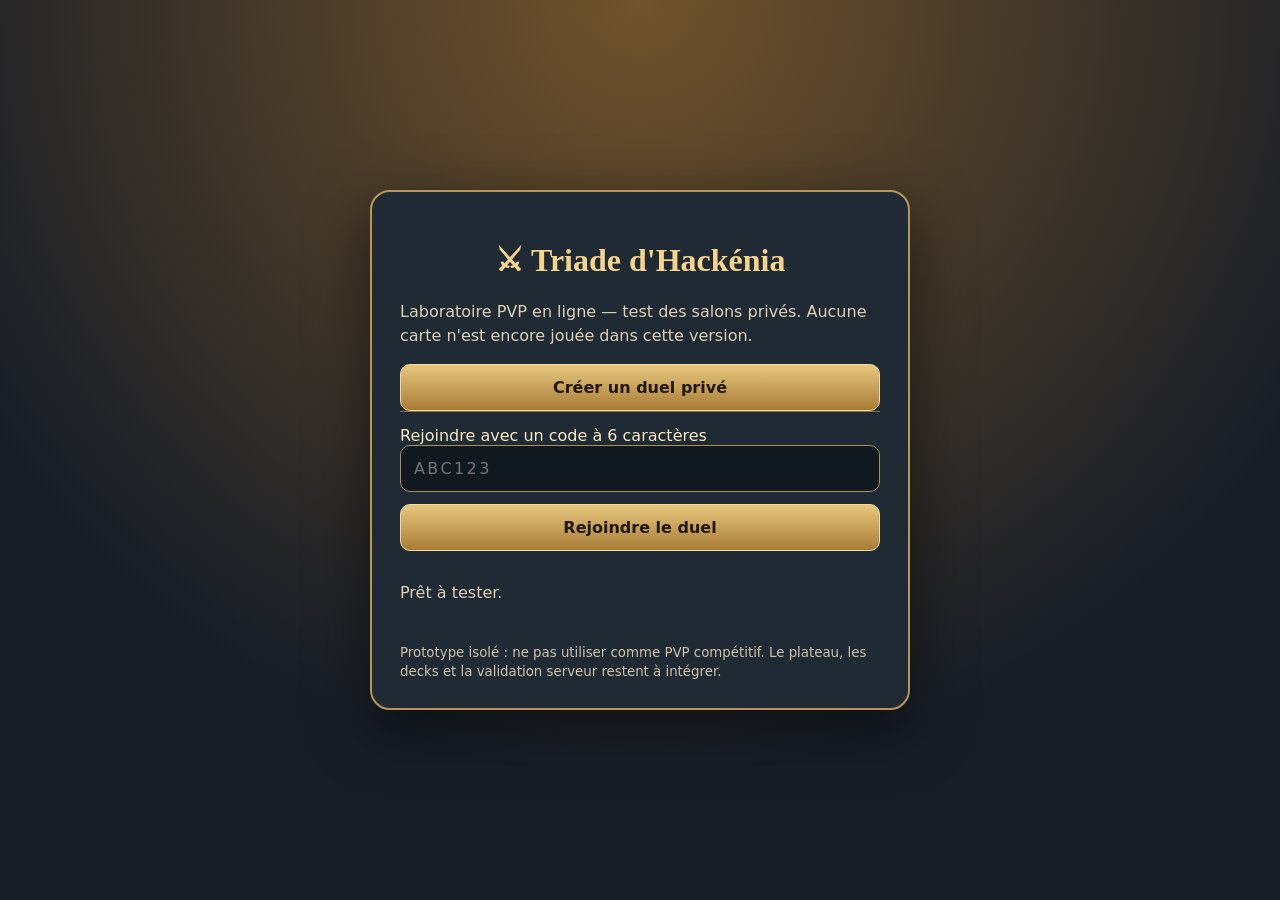
==== online/index.html @ acb80b53 "feat(pvp): add isolated room creation and joining test page" ====
<!doctype html>
<html lang="fr"><head><meta charset="utf-8"><meta name="viewport" content="width=device-width,initial-scale=1">
<title>Triade d'Hackénia — Test salons PVP</title>
<style>
*{box-sizing:border-box}body{margin:0;min-height:100vh;background:radial-gradient(circle at top,#71532c,#171d27 70%);color:#f9ebc5;font-family:system-ui,sans-serif;display:grid;place-items:center;padding:18px}
main{width:min(100%,540px);padding:28px;border:2px solid #b99653;border-radius:20px;background:#202a34;box-shadow:0 16px 60px #0008}h1{text-align:center;font-family:Georgia,serif;color:#f6d48a}p{line-height:1.5;color:#dfd1b6}.actions{display:grid;gap:12px}button,input{font:inherit;border-radius:10px;padding:13px}button{cursor:pointer;background:linear-gradient(#e7c77e,#a87c36);color:#221809;border:1px solid #f4db9a;font-weight:800}button:disabled{opacity:.55;cursor:wait}input{width:100%;background:#101820;color:white;border:1px solid #ac8e59;text-transform:uppercase;letter-spacing:.15em}section{padding:14px 0;border-top:1px solid #88724d}#status{min-height:45px;white-space:pre-wrap}code{overflow-wrap:anywhere;color:#f7d47c}small{color:#d1c3aa}
</style></head><body><main>
<h1>⚔ Triade d'Hackénia</h1><p>Laboratoire PVP en ligne — test des salons privés. Aucune carte n'est encore jouée dans cette version.</p>
<div class="actions"><button id="create">Créer un duel privé</button></div>
<section><label for="code">Rejoindre avec un code à 6 caractères</label><div class="actions"><input id="code" maxlength="6" placeholder="ABC123" autocomplete="off"><button id="join">Rejoindre le duel</button></div></section>
<section id="room" hidden><h2>Votre salle</h2><p>Code d'invitation : <strong id="roomCode"></strong></p><p id="players"></p><button id="copy">Copier le code</button></section>
<p id="status" role="status" aria-live="polite">Prêt à tester.</p>
<small>Prototype isolé : ne pas utiliser comme PVP compétitif. Le plateau, les decks et la validation serveur restent à intégrer.</small>
</main><script type="module">
import { createOnlineRoom, joinOnlineRoom, getOnlineRoom, supabase } from './supabase-client.js';
const $=id=>document.getElementById(id);
let activeRoom=null, channel=null;
function status(message){$('status').textContent=message}
async function refresh(){if(!activeRoom)return;const r=await getOnlineRoom(activeRoom);$('room').hidden=false;$('roomCode').textContent=r.room_code;$('players').textContent=r.guest_id?'Deux joueurs connectés — salle prête !':'En attente du deuxième joueur…';}
async function watchRoom(id){if(channel)await supabase.removeChannel(channel);activeRoom=id;await refresh();channel=supabase.channel('room-test-'+id).on('postgres_changes',{event:'UPDATE',schema:'public',table:'slay_rooms',filter:'id=eq.'+id},()=>refresh().catch(e=>status(e.message))).subscribe();}
// Realtime Postgres Changes nécessite d'ajouter slay_rooms à la publication supabase_realtime.
// Polling de secours pour ce laboratoire uniquement.
setInterval(()=>{if(activeRoom)refresh().catch(()=>{})},4000);
async function run(button,fn){button.disabled=true;try{await fn()}catch(e){status('Erreur : '+(e.message||String(e)))}finally{button.disabled=false}}
$('create').onclick=()=>run($('create'),async()=>{status('Création en cours…');const r=await createOnlineRoom();await watchRoom(r.room_id);status('Salle créée ! Partage le code à ton ami.')});
$('join').onclick=()=>run($('join'),async()=>{status('Connexion à la salle…');const id=await joinOnlineRoom($('code').value);await watchRoom(id);status('Tu as rejoint le duel !')});
$('copy').onclick=async()=>{try{await navigator.clipboard.writeText($('roomCode').textContent);status('Code copié !')}catch{status('Sélectionne et copie le code affiché.')}};
</script></body></html>
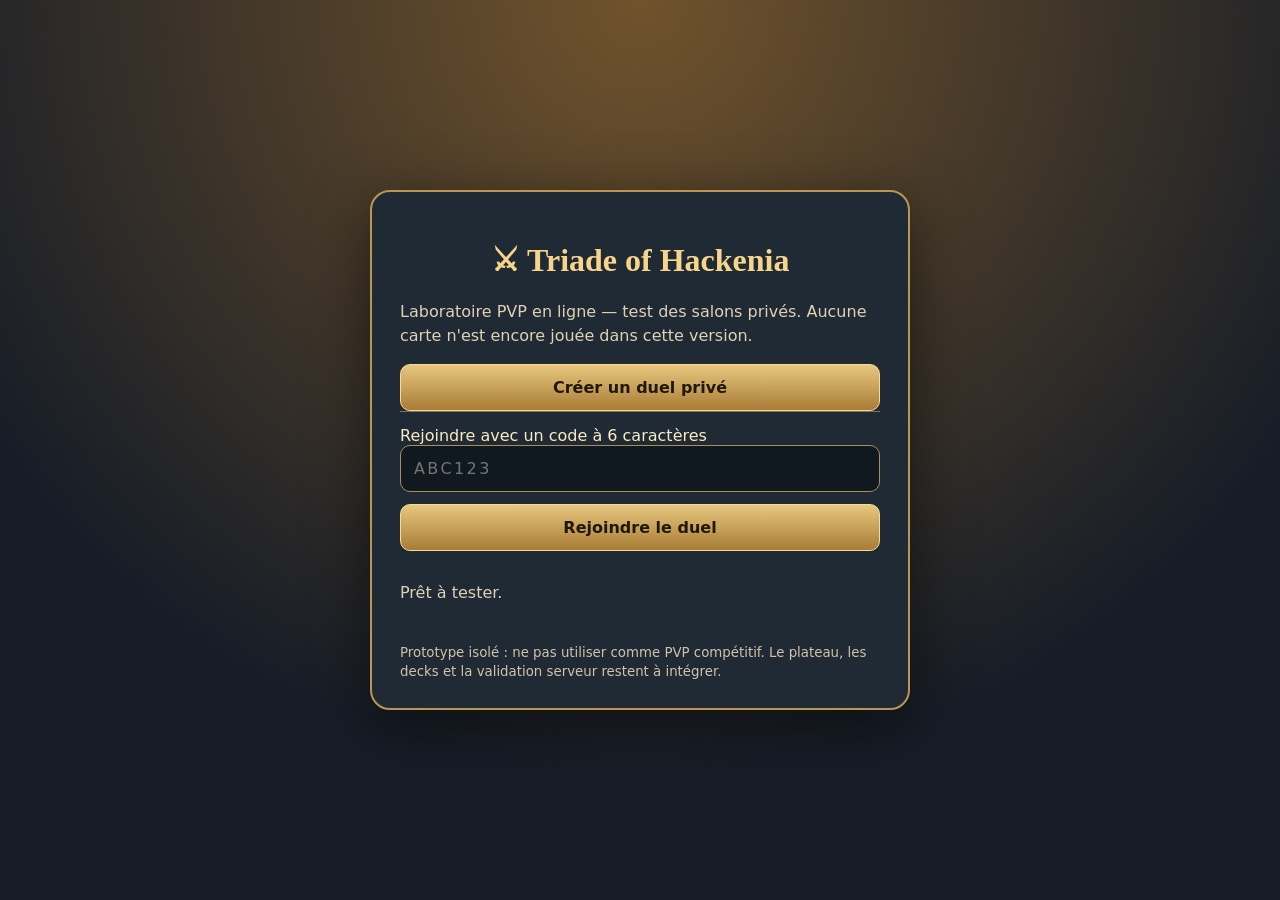
==== commit 03141325: "chore(branding): adopt Triade of Hackenia name in online prototypes" ====
--- a/online/index.html
+++ b/online/index.html
@@ -1,11 +1,11 @@
 <!doctype html>
 <html lang="fr"><head><meta charset="utf-8"><meta name="viewport" content="width=device-width,initial-scale=1">
-<title>Triade d'Hackénia — Test salons PVP</title>
+<title>Triade of Hackenia — Test salons PVP</title>
 <style>
 *{box-sizing:border-box}body{margin:0;min-height:100vh;background:radial-gradient(circle at top,#71532c,#171d27 70%);color:#f9ebc5;font-family:system-ui,sans-serif;display:grid;place-items:center;padding:18px}
 main{width:min(100%,540px);padding:28px;border:2px solid #b99653;border-radius:20px;background:#202a34;box-shadow:0 16px 60px #0008}h1{text-align:center;font-family:Georgia,serif;color:#f6d48a}p{line-height:1.5;color:#dfd1b6}.actions{display:grid;gap:12px}button,input{font:inherit;border-radius:10px;padding:13px}button{cursor:pointer;background:linear-gradient(#e7c77e,#a87c36);color:#221809;border:1px solid #f4db9a;font-weight:800}button:disabled{opacity:.55;cursor:wait}input{width:100%;background:#101820;color:white;border:1px solid #ac8e59;text-transform:uppercase;letter-spacing:.15em}section{padding:14px 0;border-top:1px solid #88724d}#status{min-height:45px;white-space:pre-wrap}code{overflow-wrap:anywhere;color:#f7d47c}small{color:#d1c3aa}
 </style></head><body><main>
-<h1>⚔ Triade d'Hackénia</h1><p>Laboratoire PVP en ligne — test des salons privés. Aucune carte n'est encore jouée dans cette version.</p>
+<h1>⚔ Triade of Hackenia</h1><p>Laboratoire PVP en ligne — test des salons privés. Aucune carte n'est encore jouée dans cette version.</p>
 <div class="actions"><button id="create">Créer un duel privé</button></div>
 <section><label for="code">Rejoindre avec un code à 6 caractères</label><div class="actions"><input id="code" maxlength="6" placeholder="ABC123" autocomplete="off"><button id="join">Rejoindre le duel</button></div></section>
 <section id="room" hidden><h2>Votre salle</h2><p>Code d'invitation : <strong id="roomCode"></strong></p><p id="players"></p><button id="copy">Copier le code</button></section>
